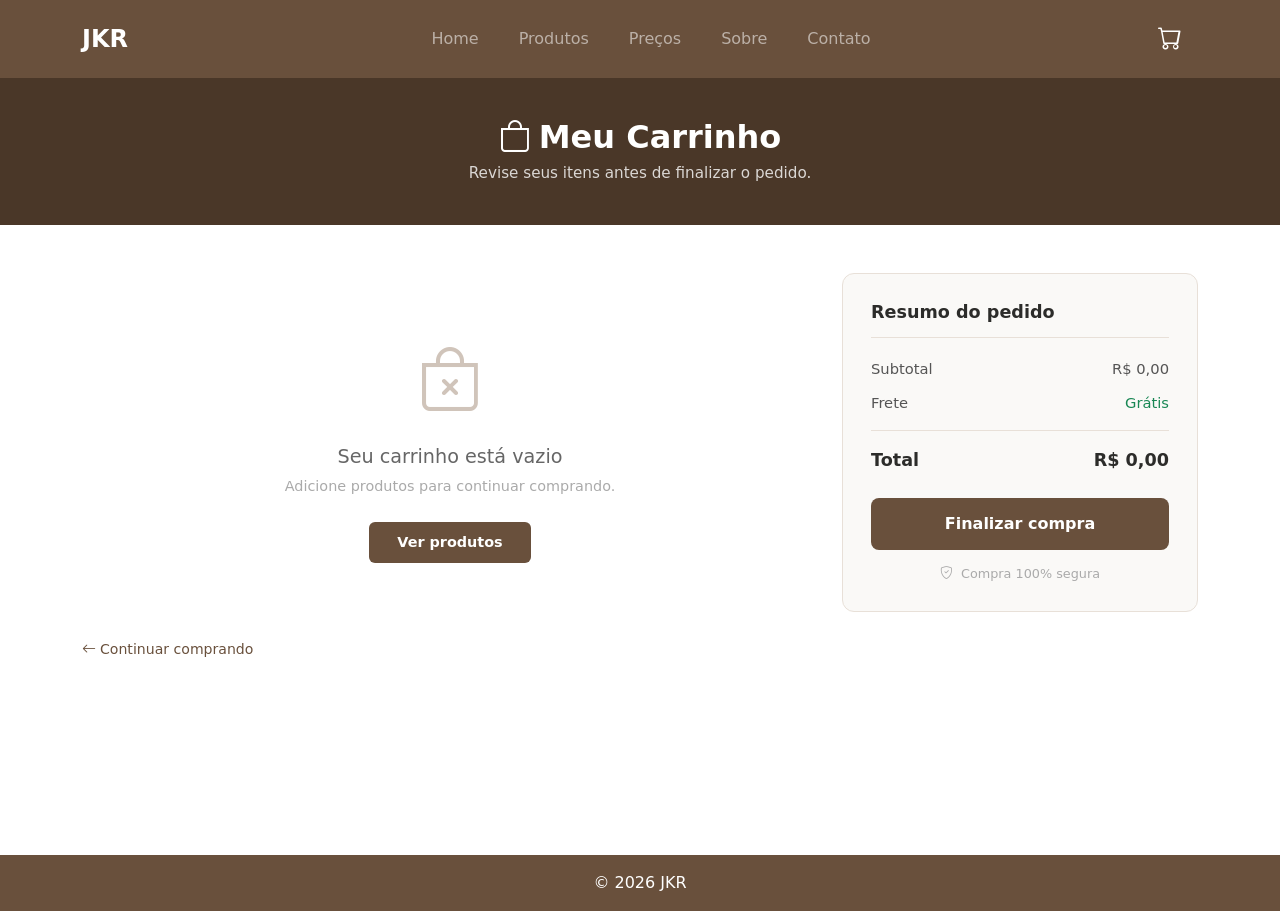
==== carrinho.html @ 5a8045b5 "Adilção do carrinho interativo" ====
<!DOCTYPE html>
<html lang="pt-br">

<head>
    <meta charset="UTF-8">
    <title>Carrinho</title>
    <link href="https://cdn.jsdelivr.net/npm/bootstrap@5.3.3/dist/css/bootstrap.min.css" rel="stylesheet">
    <link rel="stylesheet" href="https://cdn.jsdelivr.net/npm/bootstrap-icons@1.11.3/font/bootstrap-icons.min.css">
    <link rel="stylesheet" href="css/style.css">
</head>

<body class="d-flex flex-column min-vh-100">

    <header>
        <nav class="navbar navbar-expand-lg navbar-dark bg-marrom py-3">
            <div class="container d-flex justify-content-between align-items-center">
                <a class="navbar-brand fw-bold fs-4" href="index.html">JKR</a>
                <button class="navbar-toggler" data-bs-toggle="collapse" data-bs-target="#menu">
                    <span class="navbar-toggler-icon"></span>
                </button>
                <div class="collapse navbar-collapse justify-content-lg-center" id="menu">
                    <ul class="navbar-nav mx-auto gap-4 fw-medium text-center mt-3 mt-lg-0">
                        <li class="nav-item"><a class="nav-link" href="index.html">Home</a></li>
                        <li class="nav-item"><a class="nav-link" href="produtos.html">Produtos</a></li>
                        <li class="nav-item"><a class="nav-link" href="precos.html">Preços</a></li>
                        <li class="nav-item"><a class="nav-link" href="sobre.html">Sobre</a></li>
                        <li class="nav-item"><a class="nav-link" href="contato.html">Contato</a></li>
                    </ul>
                </div>

                <div class="navbar-brand fw-bold fs-4">
                    <a class="nav-link" href="carrinho.html"><i class="bi bi-cart"></i></a>
                </div>
            </div>
        </nav>

        <div class="carrinho-banner">
            <div class="container">
                <h1><i class="bi bi-bag me-2"></i>Meu Carrinho</h1>
                <p>Revise seus itens antes de finalizar o pedido.</p>
            </div>
        </div>
    </header>

    <main class="container py-5 flex-grow-1">
        <div class="row g-4 align-items-start">

            <!-- lista de itens do carrinho -->
            <div class="col-lg-8">

                <!-- mensagem quando o carrinho está vazio -->
                <div id="carrinho-vazio" class="carrinho-vazio" style="display: none;">
                    <i class="bi bi-bag-x"></i>
                    <h4>Seu carrinho está vazio</h4>
                    <p>Adicione produtos para continuar comprando.</p>
                    <a href="produtos.html" class="btn-voltar">Ver produtos</a>
                </div>

                <!-- tabela de itens -->
                <div id="carrinho-itens">
                    <div class="itens-header d-none d-md-grid">
                        <span>Produto</span>
                        <span class="text-center">Quantidade</span>
                        <span class="text-end">Subtotal</span>
                    </div>

                    <!-- os itens são inseridos aqui pelo JavaScript -->
                    <div id="lista-itens"></div>
                </div>

                <a href="produtos.html" class="link-continuar">
                    <i class="bi bi-arrow-left me-1"></i> Continuar comprando
                </a>
            </div>

            <!-- resumo do pedido -->
            <div class="col-lg-4">
                <div class="resumo-card">
                    <h5 class="resumo-titulo">Resumo do pedido</h5>

                    <div class="resumo-linha">
                        <span>Subtotal</span>
                        <span id="resumo-subtotal">R$ 0,00</span>
                    </div>

                    <div class="resumo-linha">
                        <span>Frete</span>
                        <span id="resumo-frete" class="text-success">Grátis</span>
                    </div>

                    <div class="resumo-total">
                        <span>Total</span>
                        <span id="resumo-total">R$ 0,00</span>
                    </div>

                    <button class="btn-finalizar" id="btn-finalizar">
                        Finalizar compra
                    </button>

                    <div class="resumo-seguro">
                        <i class="bi bi-shield-check me-1"></i> Compra 100% segura
                    </div>
                </div>
            </div>

        </div>
    </main>

    <footer class="bg-marrom text-white text-center py-3 mt-auto">
        © 2026 JKR
    </footer>

    <script src="https://cdn.jsdelivr.net/npm/bootstrap@5.3.3/dist/js/bootstrap.bundle.min.js"></script>
    <script src="js/carrinho.js"></script>
</body>

</html>
---- css/style.css ----
.hero {
  height: 90vh;
  position: relative;
  display: flex;
  align-items: center;
  justify-content: center;
  overflow: hidden;
}

.video-bg {
  position: absolute;
  width: 100%;
  height: 100%;
  object-fit: cover;
  top: 0;
  left: 0;
}

.overlay {
  position: absolute;
  width: 100%;
  height: 100%;
  background: rgba(0, 0, 0, 0.55);
}

main {
  min-height: 70vh;
}

footer {
  margin-top: 40px;
}

.bg-marrom {
  background-color: #69503c !important;/
}

/* ===== PÁGINA DE DETALHES DO PRODUTO ===== */

.imagem-principal {
  width: 100%;
  height: 500px;
  object-fit: contain;
  border-radius: 8px;
  margin-bottom: 20px;
  background-color: #f5f5f5;
}

.cores-container {
  display: flex;
  gap: 10px;
  margin-bottom: 20px;
  flex-wrap: wrap;
}

.cor-btn {
  width: 50px;
  height: 50px;
  border-radius: 50%;
  border: 3px solid #ddd;
  cursor: pointer;
  transition: all 0.3s;
  padding: 0;
  background-color: #fff;
  flex-shrink: 0;
}

.cor-btn:hover {
  transform: scale(1.1);
}

.cor-btn.ativo {
  border-color: #000 !important;
  box-shadow: 0 0 10px rgba(0, 0, 0, 0.3);
}

.tamanhos-container {
  display: flex;
  gap: 10px;
  margin-bottom: 30px;
}

.tamanho-btn {
  padding: 10px 20px;
  border: 2px solid #ddd;
  background: white;
  cursor: pointer;
  border-radius: 5px;
  font-weight: 500;
  transition: all 0.3s;
}

.tamanho-btn:hover {
  border-color: #000;
}

.tamanho-btn.ativo {
  background: #000;
  color: white;
  border-color: #000;
}

.preco {
  font-size: 32px;
  font-weight: bold;
  margin: 20px 0;
  color: #000;
}

.botoes-compra {
  display: flex;
  gap: 10px;
  margin-top: 30px;
}

.btn-compra {
  flex: 1;
  padding: 15px;
  font-size: 16px;
  font-weight: bold;
  border: none;
  cursor: pointer;
  border-radius: 5px;
  transition: all 0.3s;
}

.btn-carrinho {
  background: white;
  color: #000;
  border: 2px solid #000;
}

.btn-carrinho:hover {
  background: #f0f0f0;
}

.btn-comprar {
  background: #000;
  color: white;
}

.btn-comprar:hover {
  background: #333;
}

.info-produto {
  margin-top: 30px;
  padding: 20px;
  background: #f9f9f9;
  border-radius: 8px;
}

/* faixa de apresentação abaixo da navbar */
.sobre-banner {
  background-color: #4a3728;
  color: white;
  padding: 48px 0;
  text-align: center;
}

.sobre-banner h1 {
  font-size: 2.2rem;
  font-weight: 700;
  margin-bottom: 8px;
}

.sobre-banner p {
  font-size: 1rem;
  opacity: 0.8;
  max-width: 520px;
  margin: 0 auto;
}

/* cards das seções história, missão e visão */
.card-secao {
  border: none;
  border-left: 4px solid #69503c;
  border-radius: 8px;
  background: #faf9f7;
  padding: 28px 32px;
  height: 100%;
}

.card-secao h2 {
  font-size: 1.2rem;
  font-weight: 700;
  color: #69503c;
  margin-bottom: 12px;
}

.card-secao p {
  color: #444;
  line-height: 1.7;
  margin: 0;
}

/* título da seção de valores */
.valores-titulo {
  font-size: 1.5rem;
  font-weight: 700;
  color: #2c2c2a;
  margin-bottom: 20px;
}

/* cada valor como card com ícone */
.valor-item {
  display: flex;
  align-items: flex-start;
  gap: 16px;
  background: #fff;
  border: 1px solid #e8e0d8;
  border-radius: 10px;
  padding: 20px;
  height: 100%;
}

.valor-icone {
  width: 44px;
  height: 44px;
  border-radius: 50%;
  background-color: #69503c;
  color: white;
  display: flex;
  align-items: center;
  justify-content: center;
  font-size: 1.2rem;
  flex-shrink: 0;
}

.valor-texto strong {
  display: block;
  font-size: 0.95rem;
  font-weight: 600;
  color: #2c2c2a;
  margin-bottom: 4px;
}

.valor-texto span {
  font-size: 0.88rem;
  color: #555;
  line-height: 1.5;
}

/* faixa de topo da página do carrinho */
.carrinho-banner {
  background-color: #4a3728;
  color: white;
  padding: 40px 0;
  text-align: center;
}

.carrinho-banner h1 {
  font-size: 2rem;
  font-weight: 700;
  margin-bottom: 6px;
}

.carrinho-banner p {
  font-size: 0.95rem;
  opacity: 0.8;
  margin: 0;
}

/* cabeçalho da tabela de itens */
.itens-header {
  display: grid;
  grid-template-columns: 1fr 160px 120px;
  padding: 10px 16px;
  font-size: 0.8rem;
  font-weight: 600;
  text-transform: uppercase;
  letter-spacing: 0.05em;
  color: #888;
  border-bottom: 1px solid #e8e0d8;
  margin-bottom: 8px;
}

/* cada item do carrinho */
.item-carrinho {
  display: grid;
  grid-template-columns: 1fr 160px 120px;
  align-items: center;
  gap: 16px;
  background: #fff;
  border: 1px solid #e8e0d8;
  border-radius: 10px;
  padding: 16px;
  margin-bottom: 12px;
  transition: box-shadow 0.25s ease;
}

.item-carrinho:hover {
  box-shadow: 0 6px 20px rgba(105, 80, 60, 0.1);
}

/* parte com imagem e nome do produto */
.item-info {
  display: flex;
  align-items: center;
  gap: 14px;
}

.item-img {
  width: 72px;
  height: 72px;
  object-fit: contain;
  border-radius: 8px;
  background: #f5f5f5;
  flex-shrink: 0;
}

.item-nome {
  font-size: 0.95rem;
  font-weight: 600;
  color: #2c2c2a;
  margin-bottom: 4px;
}

.item-detalhe {
  font-size: 0.82rem;
  color: #888;
  margin-bottom: 8px;
}

.item-remover {
  background: none;
  border: none;
  color: #aaa;
  font-size: 0.8rem;
  padding: 0;
  cursor: pointer;
  transition: color 0.2s;
  display: flex;
  align-items: center;
  gap: 4px;
}

.item-remover:hover {
  color: #c0392b;
}

/* controle de quantidade */
.quantidade-controle {
  display: flex;
  align-items: center;
  justify-content: center;
  gap: 8px;
}

.quantidade-controle button {
  width: 30px;
  height: 30px;
  border-radius: 50%;
  border: 1px solid #ddd;
  background: #fff;
  cursor: pointer;
  font-size: 1rem;
  line-height: 1;
  transition: background 0.2s, border-color 0.2s;
  display: flex;
  align-items: center;
  justify-content: center;
}

.quantidade-controle button:hover {
  background: #f0ebe6;
  border-color: #69503c;
}

.quantidade-controle span {
  font-size: 0.95rem;
  font-weight: 600;
  min-width: 24px;
  text-align: center;
}

/* subtotal do item */
.item-subtotal {
  font-size: 1rem;
  font-weight: 700;
  color: #2c2c2a;
  text-align: right;
}

/* carrinho vazio */
.carrinho-vazio {
  text-align: center;
  padding: 60px 20px;
  color: #aaa;
}

.carrinho-vazio i {
  font-size: 4rem;
  display: block;
  margin-bottom: 16px;
  color: #d0c4ba;
}

.carrinho-vazio h4 {
  font-size: 1.2rem;
  color: #666;
  margin-bottom: 8px;
}

.carrinho-vazio p {
  font-size: 0.9rem;
  margin-bottom: 24px;
}

.btn-voltar {
  display: inline-block;
  padding: 10px 28px;
  background: #69503c;
  color: white;
  border-radius: 6px;
  text-decoration: none;
  font-weight: 600;
  font-size: 0.9rem;
  transition: background 0.2s;
}

.btn-voltar:hover {
  background: #4a3728;
  color: white;
}

/* link de continuar comprando */
.link-continuar {
  display: inline-flex;
  align-items: center;
  margin-top: 16px;
  font-size: 0.88rem;
  color: #69503c;
  text-decoration: none;
  font-weight: 500;
  transition: color 0.2s;
}

.link-continuar:hover {
  color: #4a3728;
}

/* card de resumo do pedido */
.resumo-card {
  background: #faf9f7;
  border: 1px solid #e8e0d8;
  border-radius: 12px;
  padding: 28px;
}

.resumo-titulo {
  font-size: 1.1rem;
  font-weight: 700;
  color: #2c2c2a;
  margin-bottom: 20px;
  padding-bottom: 14px;
  border-bottom: 1px solid #e8e0d8;
}

.resumo-linha {
  display: flex;
  justify-content: space-between;
  font-size: 0.92rem;
  color: #555;
  margin-bottom: 12px;
}

.resumo-total {
  display: flex;
  justify-content: space-between;
  font-size: 1.1rem;
  font-weight: 700;
  color: #2c2c2a;
  margin-top: 16px;
  padding-top: 16px;
  border-top: 1px solid #e8e0d8;
  margin-bottom: 24px;
}

.btn-finalizar {
  width: 100%;
  padding: 14px;
  background: #69503c;
  color: white;
  border: none;
  border-radius: 8px;
  font-size: 1rem;
  font-weight: 700;
  cursor: pointer;
  transition: background 0.2s, transform 0.15s;
}

.btn-finalizar:hover {
  background: #4a3728;
  transform: translateY(-2px);
}

.btn-finalizar:active {
  transform: translateY(0);
}

.resumo-seguro {
  text-align: center;
  font-size: 0.8rem;
  color: #aaa;
  margin-top: 14px;
}

/* ajustes para telas pequenas, empilha as colunas do item */
@media (max-width: 767px) {
  .item-carrinho {
    grid-template-columns: 1fr;
  }

  .item-subtotal {
    text-align: left;
  }

  .quantidade-controle {
    justify-content: flex-start;
  }
}
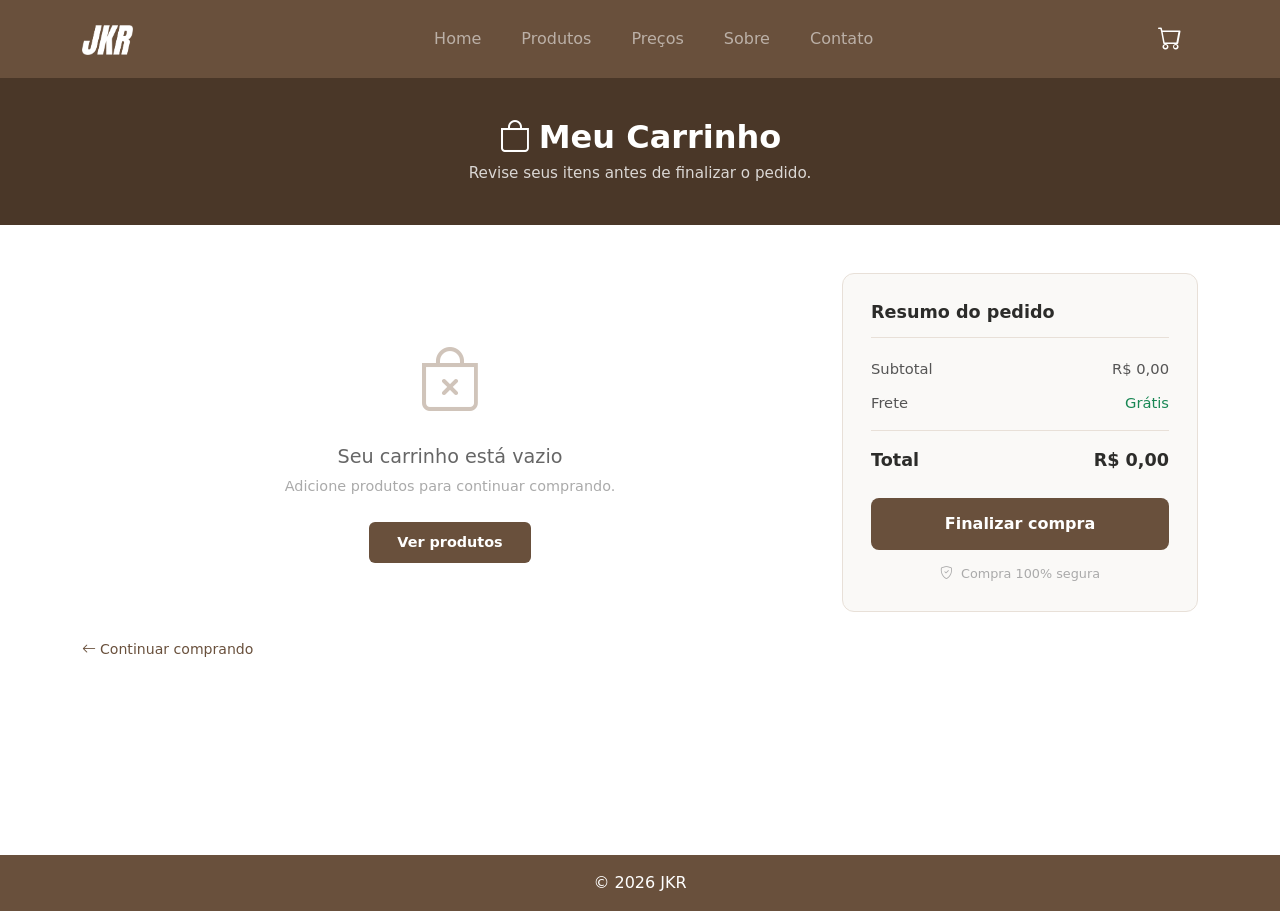
==== commit 32056de7: "Adição da logo em todas as páginas" ====
--- a/carrinho.html
+++ b/carrinho.html
@@ -1,117 +1,142 @@
-<!DOCTYPE html>
+<!doctype html>
 <html lang="pt-br">
+  <head>
+    <meta charset="UTF-8" />
+    <title>Carrinho</title>
+    <link
+      href="https://cdn.jsdelivr.net/npm/bootstrap@5.3.3/dist/css/bootstrap.min.css"
+      rel="stylesheet"
+    />
+    <link
+      rel="stylesheet"
+      href="https://cdn.jsdelivr.net/npm/bootstrap-icons@1.11.3/font/bootstrap-icons.min.css"
+    />
+    <link rel="stylesheet" href="css/style.css" />
+  </head>
 
-<head>
-    <meta charset="UTF-8">
-    <title>Carrinho</title>
-    <link href="https://cdn.jsdelivr.net/npm/bootstrap@5.3.3/dist/css/bootstrap.min.css" rel="stylesheet">
-    <link rel="stylesheet" href="https://cdn.jsdelivr.net/npm/bootstrap-icons@1.11.3/font/bootstrap-icons.min.css">
-    <link rel="stylesheet" href="css/style.css">
-</head>
+  <body class="d-flex flex-column min-vh-100">
+    <header>
+      <nav class="navbar navbar-expand-lg navbar-dark bg-marrom py-3">
+        <div
+          class="container d-flex justify-content-between align-items-center"
+        >
+          <a class="navbar-brand fw-bold fs-4" href="index.html"
+            ><img class="logo" src="./logo/jkr-logo.png" alt="logo"
+          /></a>
+          <button
+            class="navbar-toggler"
+            data-bs-toggle="collapse"
+            data-bs-target="#menu"
+          >
+            <span class="navbar-toggler-icon"></span>
+          </button>
+          <div
+            class="collapse navbar-collapse justify-content-lg-center"
+            id="menu"
+          >
+            <ul
+              class="navbar-nav mx-auto gap-4 fw-medium text-center mt-3 mt-lg-0"
+            >
+              <li class="nav-item">
+                <a class="nav-link" href="index.html">Home</a>
+              </li>
+              <li class="nav-item">
+                <a class="nav-link" href="produtos.html">Produtos</a>
+              </li>
+              <li class="nav-item">
+                <a class="nav-link" href="precos.html">Preços</a>
+              </li>
+              <li class="nav-item">
+                <a class="nav-link" href="sobre.html">Sobre</a>
+              </li>
+              <li class="nav-item">
+                <a class="nav-link" href="contato.html">Contato</a>
+              </li>
+            </ul>
+          </div>
 
-<body class="d-flex flex-column min-vh-100">
+          <div class="navbar-brand fw-bold fs-4">
+            <a class="nav-link" href="carrinho.html"
+              ><i class="bi bi-cart"></i
+            ></a>
+          </div>
+        </div>
+      </nav>
 
-    <header>
-        <nav class="navbar navbar-expand-lg navbar-dark bg-marrom py-3">
-            <div class="container d-flex justify-content-between align-items-center">
-                <a class="navbar-brand fw-bold fs-4" href="index.html">JKR</a>
-                <button class="navbar-toggler" data-bs-toggle="collapse" data-bs-target="#menu">
-                    <span class="navbar-toggler-icon"></span>
-                </button>
-                <div class="collapse navbar-collapse justify-content-lg-center" id="menu">
-                    <ul class="navbar-nav mx-auto gap-4 fw-medium text-center mt-3 mt-lg-0">
-                        <li class="nav-item"><a class="nav-link" href="index.html">Home</a></li>
-                        <li class="nav-item"><a class="nav-link" href="produtos.html">Produtos</a></li>
-                        <li class="nav-item"><a class="nav-link" href="precos.html">Preços</a></li>
-                        <li class="nav-item"><a class="nav-link" href="sobre.html">Sobre</a></li>
-                        <li class="nav-item"><a class="nav-link" href="contato.html">Contato</a></li>
-                    </ul>
-                </div>
-
-                <div class="navbar-brand fw-bold fs-4">
-                    <a class="nav-link" href="carrinho.html"><i class="bi bi-cart"></i></a>
-                </div>
-            </div>
-        </nav>
-
-        <div class="carrinho-banner">
-            <div class="container">
-                <h1><i class="bi bi-bag me-2"></i>Meu Carrinho</h1>
-                <p>Revise seus itens antes de finalizar o pedido.</p>
-            </div>
+      <div class="carrinho-banner">
+        <div class="container">
+          <h1><i class="bi bi-bag me-2"></i>Meu Carrinho</h1>
+          <p>Revise seus itens antes de finalizar o pedido.</p>
         </div>
+      </div>
     </header>
 
     <main class="container py-5 flex-grow-1">
-        <div class="row g-4 align-items-start">
+      <div class="row g-4 align-items-start">
+        <!-- lista de itens do carrinho -->
+        <div class="col-lg-8">
+          <!-- mensagem quando o carrinho está vazio -->
+          <div id="carrinho-vazio" class="carrinho-vazio" style="display: none">
+            <i class="bi bi-bag-x"></i>
+            <h4>Seu carrinho está vazio</h4>
+            <p>Adicione produtos para continuar comprando.</p>
+            <a href="produtos.html" class="btn-voltar">Ver produtos</a>
+          </div>
 
-            <!-- lista de itens do carrinho -->
-            <div class="col-lg-8">
-
-                <!-- mensagem quando o carrinho está vazio -->
-                <div id="carrinho-vazio" class="carrinho-vazio" style="display: none;">
-                    <i class="bi bi-bag-x"></i>
-                    <h4>Seu carrinho está vazio</h4>
-                    <p>Adicione produtos para continuar comprando.</p>
-                    <a href="produtos.html" class="btn-voltar">Ver produtos</a>
-                </div>
-
-                <!-- tabela de itens -->
-                <div id="carrinho-itens">
-                    <div class="itens-header d-none d-md-grid">
-                        <span>Produto</span>
-                        <span class="text-center">Quantidade</span>
-                        <span class="text-end">Subtotal</span>
-                    </div>
-
-                    <!-- os itens são inseridos aqui pelo JavaScript -->
-                    <div id="lista-itens"></div>
-                </div>
-
-                <a href="produtos.html" class="link-continuar">
-                    <i class="bi bi-arrow-left me-1"></i> Continuar comprando
-                </a>
+          <!-- tabela de itens -->
+          <div id="carrinho-itens">
+            <div class="itens-header d-none d-md-grid">
+              <span>Produto</span>
+              <span class="text-center">Quantidade</span>
+              <span class="text-end">Subtotal</span>
             </div>
 
-            <!-- resumo do pedido -->
-            <div class="col-lg-4">
-                <div class="resumo-card">
-                    <h5 class="resumo-titulo">Resumo do pedido</h5>
+            <!-- os itens são inseridos aqui pelo JavaScript -->
+            <div id="lista-itens"></div>
+          </div>
 
-                    <div class="resumo-linha">
-                        <span>Subtotal</span>
-                        <span id="resumo-subtotal">R$ 0,00</span>
-                    </div>
+          <a href="produtos.html" class="link-continuar">
+            <i class="bi bi-arrow-left me-1"></i> Continuar comprando
+          </a>
+        </div>
 
-                    <div class="resumo-linha">
-                        <span>Frete</span>
-                        <span id="resumo-frete" class="text-success">Grátis</span>
-                    </div>
+        <!-- resumo do pedido -->
+        <div class="col-lg-4">
+          <div class="resumo-card">
+            <h5 class="resumo-titulo">Resumo do pedido</h5>
 
-                    <div class="resumo-total">
-                        <span>Total</span>
-                        <span id="resumo-total">R$ 0,00</span>
-                    </div>
-
-                    <button class="btn-finalizar" id="btn-finalizar">
-                        Finalizar compra
-                    </button>
-
-                    <div class="resumo-seguro">
-                        <i class="bi bi-shield-check me-1"></i> Compra 100% segura
-                    </div>
-                </div>
+            <div class="resumo-linha">
+              <span>Subtotal</span>
+              <span id="resumo-subtotal">R$ 0,00</span>
             </div>
 
+            <div class="resumo-linha">
+              <span>Frete</span>
+              <span id="resumo-frete" class="text-success">Grátis</span>
+            </div>
+
+            <div class="resumo-total">
+              <span>Total</span>
+              <span id="resumo-total">R$ 0,00</span>
+            </div>
+
+            <button class="btn-finalizar" id="btn-finalizar">
+              Finalizar compra
+            </button>
+
+            <div class="resumo-seguro">
+              <i class="bi bi-shield-check me-1"></i> Compra 100% segura
+            </div>
+          </div>
         </div>
+      </div>
     </main>
 
     <footer class="bg-marrom text-white text-center py-3 mt-auto">
-        © 2026 JKR
+      © 2026 JKR
     </footer>
 
     <script src="https://cdn.jsdelivr.net/npm/bootstrap@5.3.3/dist/js/bootstrap.bundle.min.js"></script>
     <script src="js/carrinho.js"></script>
-</body>
-
-</html>+  </body>
+</html>
--- a/css/style.css
+++ b/css/style.css
@@ -33,6 +33,15 @@
 
 .bg-marrom {
   background-color: #69503c !important;/
+}
+
+/* ===== Header ===== */
+.logo {
+  height: 30px;
+}
+
+.logo-hero {
+  height: 60px;
 }
 
 /* ===== PÁGINA DE DETALHES DO PRODUTO ===== */
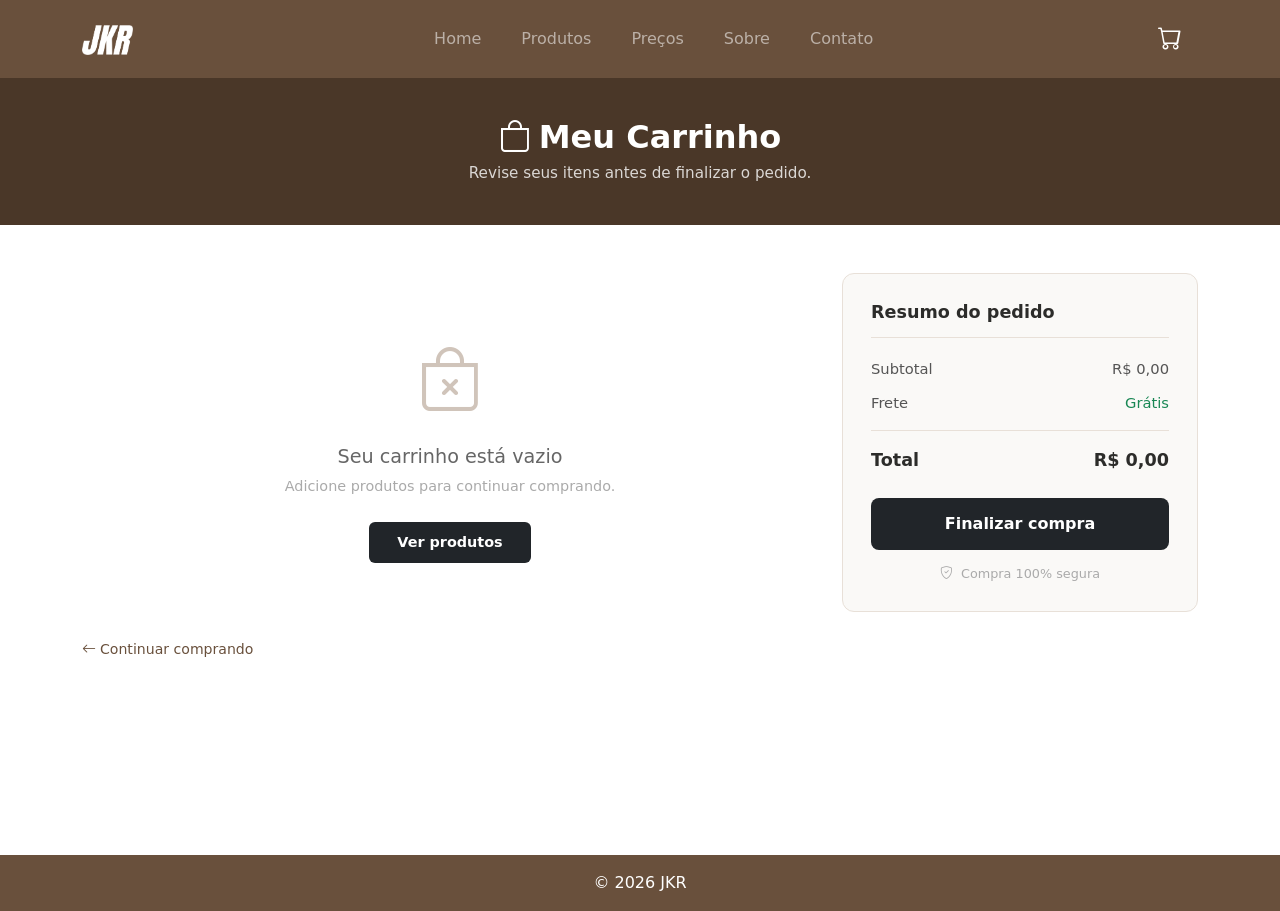
==== commit e2526ba1: "Ajuste páginas ativas" ====
--- a/carrinho.html
+++ b/carrinho.html
@@ -56,7 +56,7 @@
           </div>
 
           <div class="navbar-brand fw-bold fs-4">
-            <a class="nav-link" href="carrinho.html"
+            <a class="nav-link active" href="carrinho.html"
               ><i class="bi bi-cart"></i
             ></a>
           </div>
--- a/css/style.css
+++ b/css/style.css
@@ -42,6 +42,18 @@
 
 .logo-hero {
   height: 60px;
+}
+
+.navbar {
+  position: fixed;
+  top: 0;
+  left: 0;
+  width: 100%;
+  z-index: 1000;
+}
+
+body {
+  padding-top: 78px;
 }
 
 /* ===== PÁGINA DE DETALHES DO PRODUTO ===== */
@@ -419,7 +431,7 @@
 .btn-voltar {
   display: inline-block;
   padding: 10px 28px;
-  background: #69503c;
+  background: #212529;
   color: white;
   border-radius: 6px;
   text-decoration: none;
@@ -429,7 +441,7 @@
 }
 
 .btn-voltar:hover {
-  background: #4a3728;
+  background: #212529d2;
   color: white;
 }
 
@@ -489,7 +501,7 @@
 .btn-finalizar {
   width: 100%;
   padding: 14px;
-  background: #69503c;
+  background: #212529;
   color: white;
   border: none;
   border-radius: 8px;
@@ -500,7 +512,7 @@
 }
 
 .btn-finalizar:hover {
-  background: #4a3728;
+  background: #212529d2;
   transform: translateY(-2px);
 }
 
@@ -528,4 +540,28 @@
   .quantidade-controle {
     justify-content: flex-start;
   }
+}
+
+/* Preços */
+#tabelaPrecos th {
+  font-weight: bold;
+}
+
+#tabelaPrecos td,
+#tabelaPrecos th {
+  padding: 16px;
+}
+
+#tabelaPrecos tbody tr {
+  cursor: pointer;
+  transition: background-color 0.2s ease;
+}
+
+#tabelaPrecos tbody tr:hover {
+  background-color: #f1f1f1;
+}
+
+#tabelaPrecos thead th {
+  background-color: #4a3728;
+  color: white;
 }
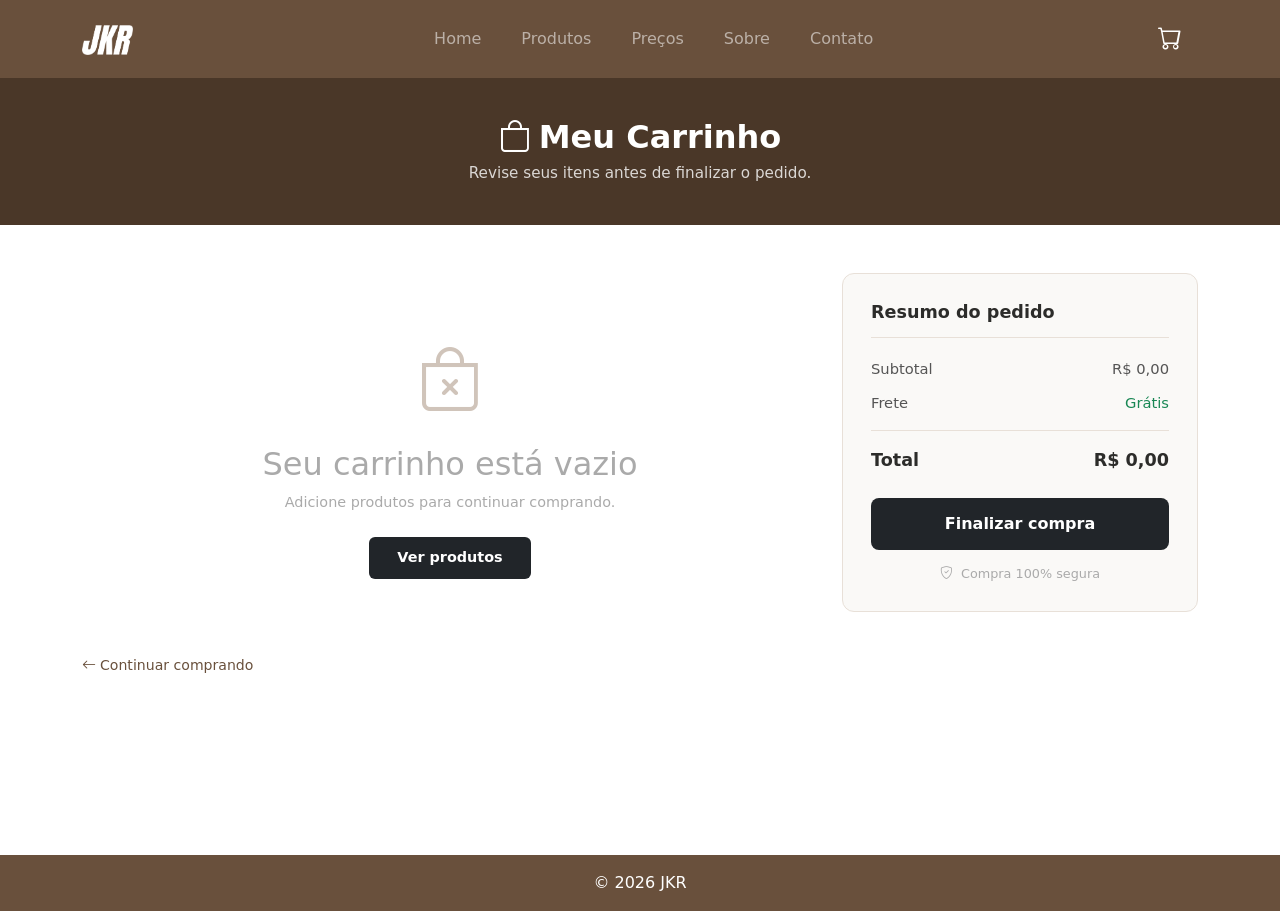
==== commit 72ec6255: "Finalizando arrumação monstra" ====
--- a/carrinho.html
+++ b/carrinho.html
@@ -1,142 +1,124 @@
 <!doctype html>
 <html lang="pt-br">
-  <head>
-    <meta charset="UTF-8" />
-    <title>Carrinho</title>
-    <link
-      href="https://cdn.jsdelivr.net/npm/bootstrap@5.3.3/dist/css/bootstrap.min.css"
-      rel="stylesheet"
-    />
-    <link
-      rel="stylesheet"
-      href="https://cdn.jsdelivr.net/npm/bootstrap-icons@1.11.3/font/bootstrap-icons.min.css"
-    />
-    <link rel="stylesheet" href="css/style.css" />
-  </head>
 
-  <body class="d-flex flex-column min-vh-100">
-    <header>
-      <nav class="navbar navbar-expand-lg navbar-dark bg-marrom py-3">
-        <div
-          class="container d-flex justify-content-between align-items-center"
-        >
-          <a class="navbar-brand fw-bold fs-4" href="index.html"
-            ><img class="logo" src="./logo/jkr-logo.png" alt="logo"
-          /></a>
-          <button
-            class="navbar-toggler"
-            data-bs-toggle="collapse"
-            data-bs-target="#menu"
-          >
-            <span class="navbar-toggler-icon"></span>
-          </button>
-          <div
-            class="collapse navbar-collapse justify-content-lg-center"
-            id="menu"
-          >
-            <ul
-              class="navbar-nav mx-auto gap-4 fw-medium text-center mt-3 mt-lg-0"
-            >
-              <li class="nav-item">
-                <a class="nav-link" href="index.html">Home</a>
-              </li>
-              <li class="nav-item">
-                <a class="nav-link" href="produtos.html">Produtos</a>
-              </li>
-              <li class="nav-item">
-                <a class="nav-link" href="precos.html">Preços</a>
-              </li>
-              <li class="nav-item">
-                <a class="nav-link" href="sobre.html">Sobre</a>
-              </li>
-              <li class="nav-item">
-                <a class="nav-link" href="contato.html">Contato</a>
-              </li>
-            </ul>
+<head>
+  <meta charset="UTF-8">
+  <title>Carrinho</title>
+  <link href="https://cdn.jsdelivr.net/npm/bootstrap@5.3.3/dist/css/bootstrap.min.css" rel="stylesheet">
+  <link rel="stylesheet" href="https://cdn.jsdelivr.net/npm/bootstrap-icons@1.11.3/font/bootstrap-icons.min.css">
+  <link rel="stylesheet" href="css/style.css">
+</head>
+
+<body class="d-flex flex-column min-vh-100">
+  <header>
+    <nav class="navbar navbar-expand-lg navbar-dark bg-marrom py-3">
+      <div class="container d-flex justify-content-between align-items-center">
+        <a class="navbar-brand fw-bold fs-4" href="index.html"><img class="logo" src="./logo/jkr-logo.png"
+            alt="logo"></a>
+        <button class="navbar-toggler" data-bs-toggle="collapse" data-bs-target="#menu">
+          <span class="navbar-toggler-icon"></span>
+        </button>
+        <div class="collapse navbar-collapse justify-content-lg-center" id="menu">
+          <ul class="navbar-nav mx-auto gap-4 fw-medium text-center mt-3 mt-lg-0">
+            <li class="nav-item">
+              <a class="nav-link" href="index.html">Home</a>
+            </li>
+            <li class="nav-item">
+              <a class="nav-link" href="produtos.html">Produtos</a>
+            </li>
+            <li class="nav-item">
+              <a class="nav-link" href="precos.html">Preços</a>
+            </li>
+            <li class="nav-item">
+              <a class="nav-link" href="sobre.html">Sobre</a>
+            </li>
+            <li class="nav-item">
+              <a class="nav-link" href="contato.html">Contato</a>
+            </li>
+          </ul>
+        </div>
+
+        <div class="navbar-brand fw-bold fs-4">
+          <a class="nav-link active" href="carrinho.html"><i class="bi bi-cart"></i></a>
+        </div>
+      </div>
+    </nav>
+
+    <div class="carrinho-banner">
+      <div class="container">
+        <h1><i class="bi bi-bag me-2"></i>Meu Carrinho</h1>
+        <p>Revise seus itens antes de finalizar o pedido.</p>
+      </div>
+    </div>
+  </header>
+
+  <main class="container py-5 flex-grow-1">
+    <div class="row g-4 align-items-start">
+      <!-- lista de itens do carrinho -->
+      <div class="col-lg-8">
+        <!-- mensagem quando o carrinho está vazio -->
+        <div id="carrinho-vazio" class="carrinho-vazio" style="display: none">
+          <i class="bi bi-bag-x"></i>
+          <h2>Seu carrinho está vazio</h2>
+          <p>Adicione produtos para continuar comprando.</p>
+          <a href="produtos.html" class="btn-voltar">Ver produtos</a>
+        </div>
+
+        <!-- tabela de itens -->
+        <div id="carrinho-itens">
+          <div class="itens-header d-none d-md-grid">
+            <span>Produto</span>
+            <span class="text-center">Quantidade</span>
+            <span class="text-end">Subtotal</span>
           </div>
 
-          <div class="navbar-brand fw-bold fs-4">
-            <a class="nav-link active" href="carrinho.html"
-              ><i class="bi bi-cart"></i
-            ></a>
-          </div>
+          <!-- os itens são inseridos aqui pelo JavaScript -->
+          <div id="lista-itens"></div>
         </div>
-      </nav>
 
-      <div class="carrinho-banner">
-        <div class="container">
-          <h1><i class="bi bi-bag me-2"></i>Meu Carrinho</h1>
-          <p>Revise seus itens antes de finalizar o pedido.</p>
-        </div>
+        <a href="produtos.html" class="link-continuar">
+          <i class="bi bi-arrow-left me-1"></i> Continuar comprando
+        </a>
       </div>
-    </header>
 
-    <main class="container py-5 flex-grow-1">
-      <div class="row g-4 align-items-start">
-        <!-- lista de itens do carrinho -->
-        <div class="col-lg-8">
-          <!-- mensagem quando o carrinho está vazio -->
-          <div id="carrinho-vazio" class="carrinho-vazio" style="display: none">
-            <i class="bi bi-bag-x"></i>
-            <h4>Seu carrinho está vazio</h4>
-            <p>Adicione produtos para continuar comprando.</p>
-            <a href="produtos.html" class="btn-voltar">Ver produtos</a>
+      <!-- resumo do pedido -->
+      <div class="col-lg-4">
+        <div class="resumo-card">
+          <h3 class="resumo-titulo">Resumo do pedido</h3>
+
+          <div class="resumo-linha">
+            <span>Subtotal</span>
+            <span id="resumo-subtotal">R$ 0,00</span>
           </div>
 
-          <!-- tabela de itens -->
-          <div id="carrinho-itens">
-            <div class="itens-header d-none d-md-grid">
-              <span>Produto</span>
-              <span class="text-center">Quantidade</span>
-              <span class="text-end">Subtotal</span>
-            </div>
-
-            <!-- os itens são inseridos aqui pelo JavaScript -->
-            <div id="lista-itens"></div>
+          <div class="resumo-linha">
+            <span>Frete</span>
+            <span id="resumo-frete" class="text-success">Grátis</span>
           </div>
 
-          <a href="produtos.html" class="link-continuar">
-            <i class="bi bi-arrow-left me-1"></i> Continuar comprando
-          </a>
-        </div>
+          <div class="resumo-total">
+            <span>Total</span>
+            <span id="resumo-total">R$ 0,00</span>
+          </div>
 
-        <!-- resumo do pedido -->
-        <div class="col-lg-4">
-          <div class="resumo-card">
-            <h5 class="resumo-titulo">Resumo do pedido</h5>
+          <button class="btn-finalizar" id="btn-finalizar">
+            Finalizar compra
+          </button>
 
-            <div class="resumo-linha">
-              <span>Subtotal</span>
-              <span id="resumo-subtotal">R$ 0,00</span>
-            </div>
-
-            <div class="resumo-linha">
-              <span>Frete</span>
-              <span id="resumo-frete" class="text-success">Grátis</span>
-            </div>
-
-            <div class="resumo-total">
-              <span>Total</span>
-              <span id="resumo-total">R$ 0,00</span>
-            </div>
-
-            <button class="btn-finalizar" id="btn-finalizar">
-              Finalizar compra
-            </button>
-
-            <div class="resumo-seguro">
-              <i class="bi bi-shield-check me-1"></i> Compra 100% segura
-            </div>
+          <div class="resumo-seguro">
+            <i class="bi bi-shield-check me-1"></i> Compra 100% segura
           </div>
         </div>
       </div>
-    </main>
+    </div>
+  </main>
 
-    <footer class="bg-marrom text-white text-center py-3 mt-auto">
-      © 2026 JKR
-    </footer>
+  <footer class="bg-marrom text-white text-center py-3 mt-auto">
+    © 2026 JKR
+  </footer>
 
-    <script src="https://cdn.jsdelivr.net/npm/bootstrap@5.3.3/dist/js/bootstrap.bundle.min.js"></script>
-    <script src="js/carrinho.js"></script>
-  </body>
-</html>
+  <script src="https://cdn.jsdelivr.net/npm/bootstrap@5.3.3/dist/js/bootstrap.bundle.min.js"></script>
+  <script src="js/carrinho.js"></script>
+</body>
+
+</html>
--- a/css/style.css
+++ b/css/style.css
@@ -112,13 +112,13 @@
 }
 
 .tamanho-btn:hover {
-  border-color: #000;
+  border-color: #212529;
 }
 
 .tamanho-btn.ativo {
-  background: #000;
-  color: white;
-  border-color: #000;
+  background: #212529;
+  color: white;
+  border-color: #212529;
 }
 
 .preco {
@@ -156,12 +156,12 @@
 }
 
 .btn-comprar {
-  background: #000;
+  background: #212529;
   color: white;
 }
 
 .btn-comprar:hover {
-  background: #333;
+  background: #212529d2;
 }
 
 .info-produto {
@@ -564,4 +564,131 @@
 #tabelaPrecos thead th {
   background-color: #4a3728;
   color: white;
+}
+
+.card i {
+  color: #69503c;
+} 
+
+.btn-enviar {
+  background-color: #212529;
+  color: white;
+}
+
+.btn-enviar:hover {
+  background-color: #212529d2;
+  color: white;
+}
+
+iframe {
+  border: 0;
+  min-height: 400px;
+  width: 100%;
+  height: 100%;
+}
+
+/* Portifolio */
+.portfolio-grid {
+    display: grid;
+    grid-template-columns: 2fr 1fr;
+    grid-template-rows: 250px 250px;
+    gap: 15px;
+    margin-top: 30px;
+}
+
+.portfolio-item {
+    position: relative;
+    overflow: hidden;
+    border-radius: 12px;
+    display: block;
+}
+
+.portfolio-item img {
+    width: 100%;
+    height: 100%;
+    object-fit: cover;
+    transition: 0.5s;
+}
+
+.portfolio-item:hover img {
+    transform: scale(1.08);
+}
+
+.portfolio-overlay {
+    position: absolute;
+    inset: 0;
+    background: rgba(0,0,0,.35);
+    display: flex;
+    justify-content: center;
+    align-items: center;
+    transition: .3s;
+}
+
+.portfolio-overlay h3 {
+    color: white;
+    font-size: 2rem;
+    font-weight: 700;
+    margin: 0;
+}
+
+.portfolio-item:hover .portfolio-overlay {
+    background: rgba(0,0,0,.55);
+}
+
+.grande {
+    grid-row: span 2;
+}
+
+.largura {
+    grid-column: span 1;
+}
+
+@media (max-width: 768px) {
+
+    .portfolio-grid {
+        grid-template-columns: 1fr;
+        grid-template-rows: auto;
+    }
+
+    .grande,
+    .largura {
+        grid-row: auto;
+        grid-column: auto;
+    }
+
+    .portfolio-item {
+        height: 250px;
+    }
+
+}
+
+/* Equipe */
+.equipe-descricao {
+  max-width: 1000px;
+}
+
+.foto-equipe {
+  width: 250px;
+  height: 250px;
+  object-fit: cover;
+}
+
+.card img {
+  border: 6px solid #f5f5f5;
+}
+
+.card {
+  transition: all 0.3s ease;
+}
+
+.card:hover {
+  transform: translateY(-8px);
+}
+
+.card .bi {
+  transition: 0.3s;
+}
+
+.card .bi:hover {
+  color: #8b5e3c;
 }
